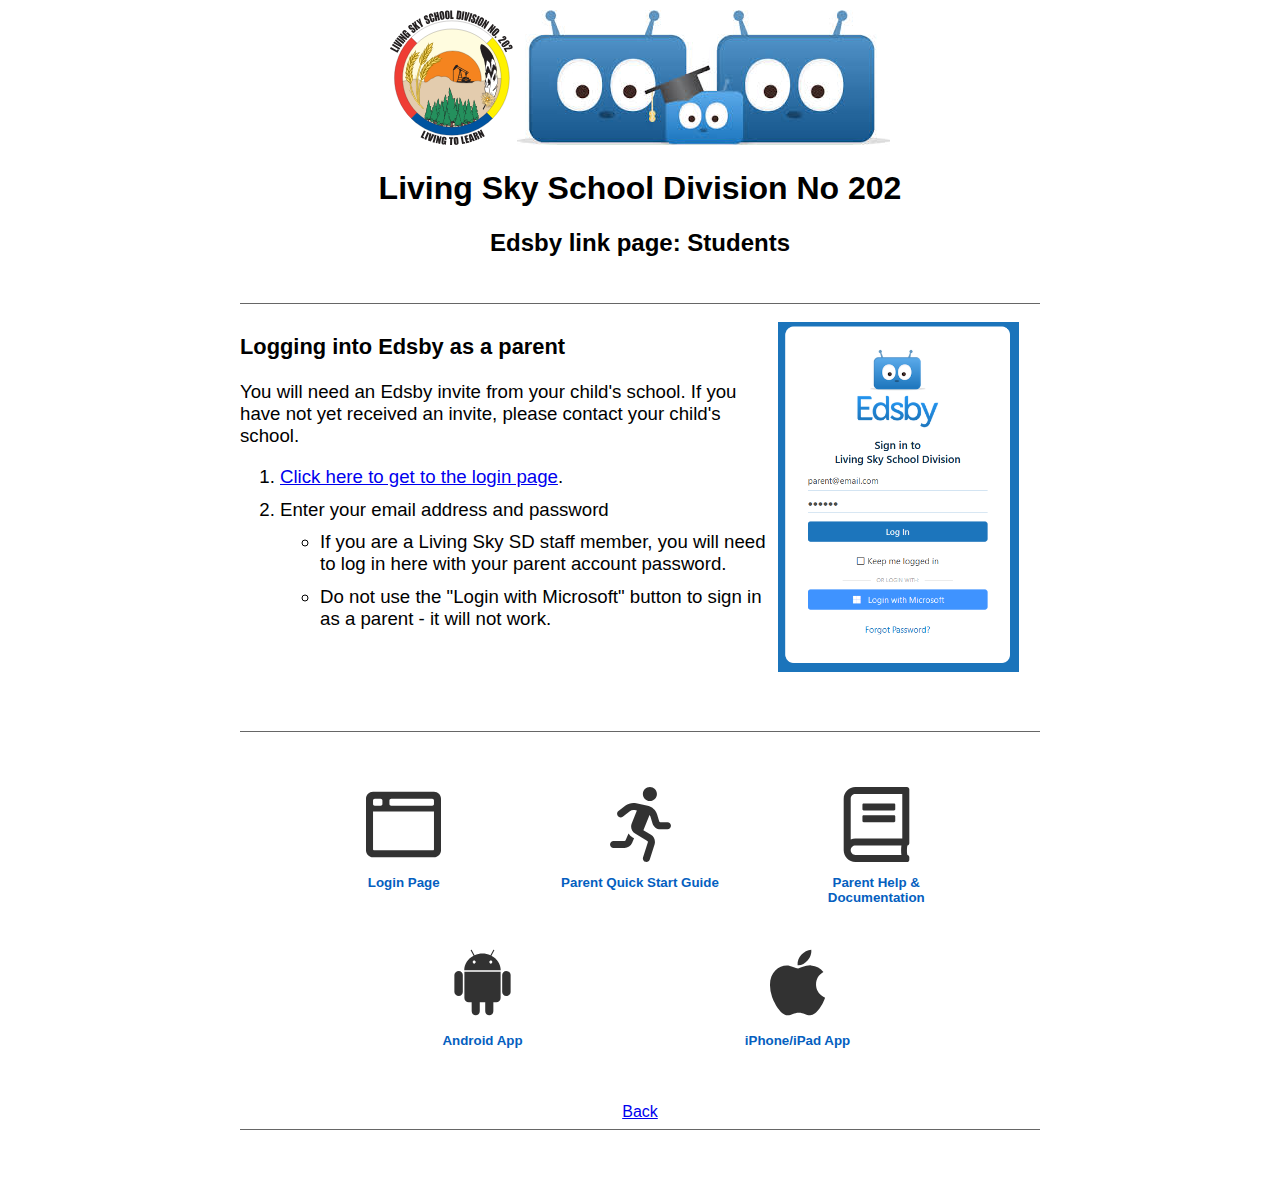
==== wwwroot/parents.html @ 1c03d860 "Style updates" ====
<!DOCTYPE html>
<html>
	<head>
		<meta charset="utf-8"/>
		<meta http-equiv="cache-control" content="max-age=0" />
		<meta http-equiv="cache-control" content="no-cache" />
		<meta http-equiv="expires" content="0" />
		<meta http-equiv="expires" content="Tue, 01 Jan 1980 1:00:00 GMT" />
		<meta http-equiv="pragma" content="no-cache" />
		<meta name="viewport" content="width=device-width, initial-scale=1">

		<link rel="Stylesheet" type="text/css" href="css/styles.css">
		<title>Edsby Shortcuts</title>
	</head>
	<body>
		<div class="page_container">
            <div>
                <img class="lssd_logo" src="img/LSSDLogo.svg">
                <img src="img/edsby_portal.jpg">
			</div>
			
			<div class="hidden_on_small_screens">
				<h1>Living Sky School Division No 202</h1>
				<h2>Edsby link page: Students</h2>
				<br/>
			</div>
			<hr noshade>

				<div class="info_section">
						<div class="column_66">
							<h3>Logging into Edsby as a parent</h3>	
							<p>You will need an Edsby invite from your child's school. If you have not yet received an invite, please contact your child's school.</p>
							<ol>
								<li><a href="https://lssd.edsby.com" target="_blank">Click here to get to the login page</a>.</li>							
								<li>Enter your email address and password</li>
								<ul>
									<li>If you are a Living Sky SD staff member, you will need to log in here with your parent account password.</i></li>
									<li>Do not use the "Login with Microsoft" button to sign in as a parent - it will not work.</li>
								</ul>
							</ol>						
						</div>
						<div class="column_33">
							<div style="text-align: center; padding: 10px;">
								<a href="img/edsby_login.png">
									<img src="img/edsby_login.png" style="height: 350px;">
								</a>
							</div>
						</div>
				</div>
				<br/><br/>
				<hr noshade>
					
				<div class="quick_link_section">
					<div class="quick_link_button">
						<a href="https://lssd.edsby.com"><img src="img/browser.svg"><br/>Login Page</a>
					</div>

					<div class="quick_link_button">
						<a href="https://www.edsby.com/help/parents/parent-quickstart/"><img src="img/quickstart.svg"><br/>Parent Quick Start Guide</a>
					</div>

					<div class="quick_link_button">
						<a href="https://www.edsby.com/help/parents/"><img src="img/documentation.svg"><br/>Parent Help & Documentation</a>
					</div>

					<div class="quick_link_button">
						<a href="https://play.google.com/store/apps/details?id=com.corefour.edsby&hl=en_CA"><img src="img/android.svg"><br/>Android App</a>
					</div>

					<div class="quick_link_button">
						<a href="https://apps.apple.com/ca/app/edsby/id548642814"><img src="img/apple.svg"><br/>iPhone/iPad App</a>
					</div>
				</div>

				<a class="back_button" href="index.html">Back</a>
				<hr noshade>


			</div>
		</div> <!-- page container -->
		<br/><br/><br/>
	</body>
</html>
---- wwwroot/css/styles.css ----
body {
	margin: 0;
	padding: 10px;
	font-family: sans-serif;;
	background-color: #FFFFFF; /* 5f82b1 */
}

.page_container {
	max-width: 800px;
	margin-left: auto;
	margin-right: auto;
	text-align: center;
}

.environment {
	margin-top: 15px;
	text-align: left;
	border: 3px solid #0066eb;
	border-radius: 10px;
	box-sizing: border-box;
	background-color: white;
	-webkit-box-shadow: 0px 0px 16px -6px #000000;
	box-shadow: 0px 0px 16px -6px #000000;
}


.page_title {
	margin-top: 25px;
	font-size: 30px;
	font-weight: bold;
}

.environment_title {
	background-color: #0066eb;
	padding: 5px;
	font-size: 23px;
	color: white;
	font-weight: bold;
}

.prod_button_text {
	font-weight: bold;
	padding: 10px;
	color: white;
}


.environment_selector_area {
	padding: 10px;
	margin: 25px;
	display: flex; 
	justify-content: center;
	flex-wrap: wrap;
}

.environment_selector_button {
	width: 200px;
	margin: 10px;
	font-size: 14pt;
	text-align: center;
	border-radius: 15px;
}


.environment_selector_button a {
	font-size: 12pt;
	font-weight: bold;
	text-decoration: none;
	color: #055fc0;
}

.environment_selector_button img {
	width: 100px;
	height: 100px;
	opacity: 70%;
	padding-bottom: 10px;
}

.environment_selector_button img:hover {
	opacity: 100%;
}

li {
	margin-bottom: 5px;
}

.quick_link_button {
	width: 175px;
	max-width: 175px;
	margin: 10px;
	font-size: 10pt;
	text-align: center;
	border-radius: 15px;
	padding: 10px;
}

.quick_link_button a {
	font-size: 10pt;
	font-weight: bold;
	text-decoration: none;
	color: #055fc0;
}


.quick_link_button img {
	width: 75px;
	height: 75px;
	opacity: 80%;
	padding-bottom: 10px;
}


@media only screen and (max-width: 800px) {
	.section_container {
		width: 100%;
		padding: 0;
	}

	.hidden_on_small_screens {
		display: none;
		background: magenta;
	}

	.column_33 {
		width: 100% !important;
	}
	
	.column_66 {
		width: 100% !important;
	}
}

.lssd_logo {
	height: 135px;
}

.quick_link_section {
	margin: 25px;
	padding: 10px;
	display: flex; 
	justify-content: space-evenly;
	flex-wrap: wrap;
}

.info_section {
	text-align: left;
	overflow: hidden;
	width: 100%;
	font-size: 14pt;
}


.flex {	
	display: flex; 
	justify-content: center;
	flex-wrap: wrap;
}

hr {
	border: 0;
	border-top: 1px solid rgba(0,0,0,0.2)
}

.column_33 {	
	float: left;
	width: 30%;
	margin: 0;
	padding: 0;
}

.column_66 {	
	float: left;
	width: 66%;
	margin: 0;
	padding: 0;
}

@media only screen and (max-width: 400px) {
	.lssd_logo {
		width: 100px;
		height: 110px;
		padding: 0;
	}

	.environment_title {
		text-align: center;
	}
}

li {
	padding-bottom: 0.3em;;
}
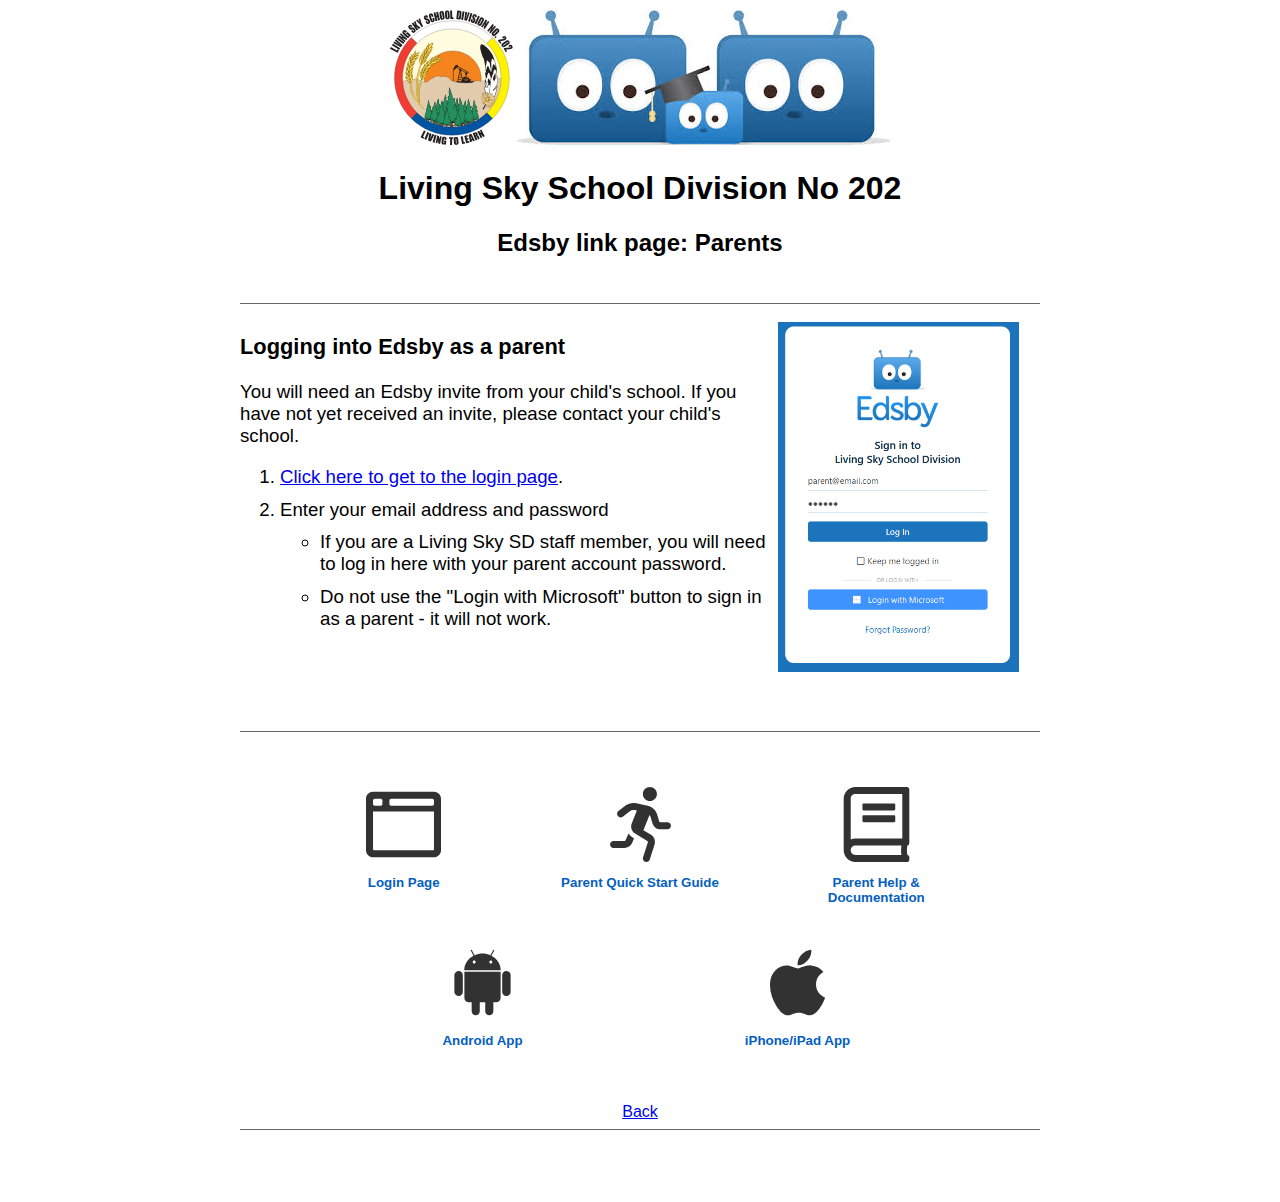
==== commit ea6ecb73: "Spelling and grammar" ====
--- a/wwwroot/parents.html
+++ b/wwwroot/parents.html
@@ -21,7 +21,7 @@
 			
 			<div class="hidden_on_small_screens">
 				<h1>Living Sky School Division No 202</h1>
-				<h2>Edsby link page: Students</h2>
+				<h2>Edsby link page: Parents</h2>
 				<br/>
 			</div>
 			<hr noshade>
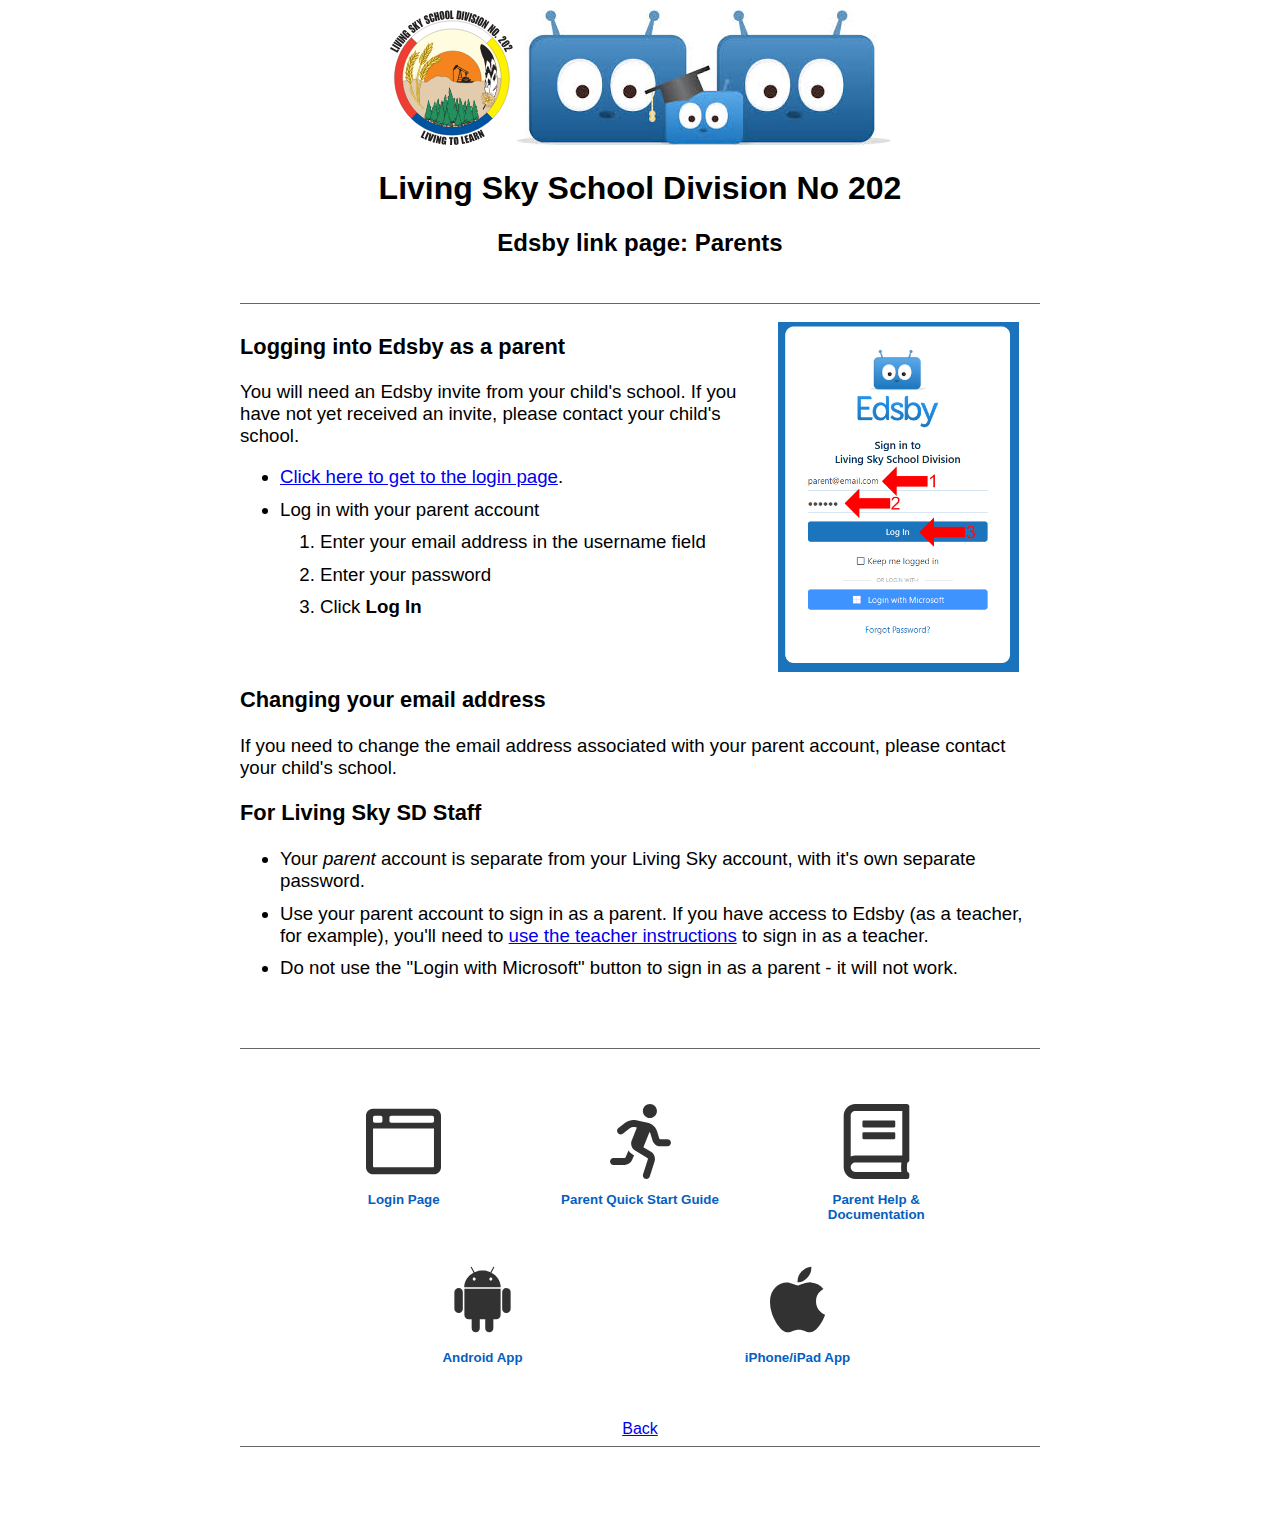
==== commit 7e12f376: "Improve help text on parent page" ====
--- a/wwwroot/parents.html
+++ b/wwwroot/parents.html
@@ -30,14 +30,15 @@
 						<div class="column_66">
 							<h3>Logging into Edsby as a parent</h3>	
 							<p>You will need an Edsby invite from your child's school. If you have not yet received an invite, please contact your child's school.</p>
-							<ol>
+							<ul>
 								<li><a href="https://lssd.edsby.com" target="_blank">Click here to get to the login page</a>.</li>							
-								<li>Enter your email address and password</li>
-								<ul>
-									<li>If you are a Living Sky SD staff member, you will need to log in here with your parent account password.</i></li>
-									<li>Do not use the "Login with Microsoft" button to sign in as a parent - it will not work.</li>
-								</ul>
-							</ol>						
+								<li>Log in with your parent account</li>
+								<ol>
+									<li>Enter your email address in the username field</li>
+									<li>Enter your password</li>
+									<li>Click <b>Log In</b></li>
+								</ol>
+							</ul>					
 						</div>
 						<div class="column_33">
 							<div style="text-align: center; padding: 10px;">
@@ -46,6 +47,14 @@
 								</a>
 							</div>
 						</div>
+						<h3>Changing your email address</h3>
+						<p>If you need to change the email address associated with your parent account, please contact your child's school.</p>
+						<h3>For Living Sky SD Staff</h3>
+						<ul>
+							<li>Your <i>parent</i> account is separate from your Living Sky account, with it's own separate password.</li>
+							<li>Use your parent account to sign in as a parent. If you have access to Edsby (as a teacher, for example), you'll need to <a href="teachers.html">use the teacher instructions</a> to sign in as a teacher.</li>
+							<li>Do not use the "Login with Microsoft" button to sign in as a parent - it will not work.</li>
+						</ul>	
 				</div>
 				<br/><br/>
 				<hr noshade>
